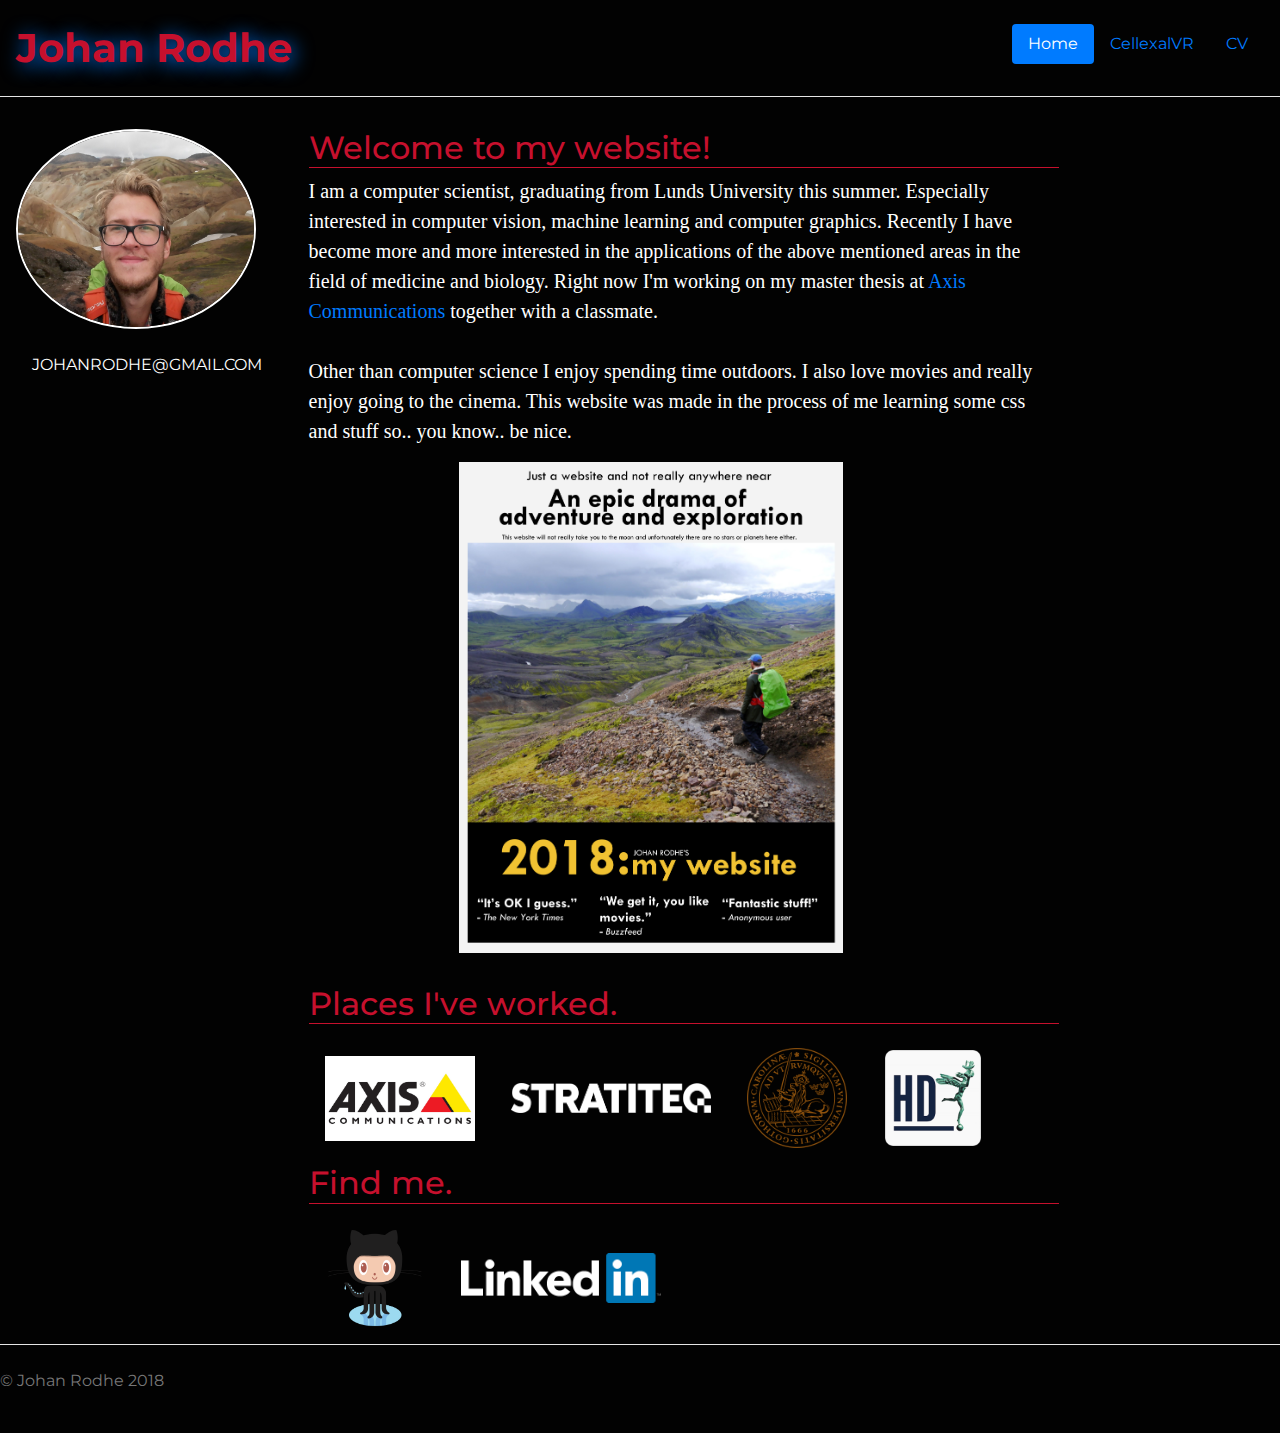
==== index.html @ 9bc7121b "font changes" ====
<!DOCTYPE html>
<html lang="en">
  <head>
    <meta charset="utf-8">
    <meta name="viewport" content="width=device-width, initial-scale=1, shrink-to-fit=no">
    <meta name="description" content="">
    <meta name="author" content="">
    <link rel="icon" href="../../favicon.ico">

    <title>Johan Rodhe</title>

    <!-- Bootstrap core CSS -->
    <link href="css/bootstrap.min.css" rel="stylesheet">

    <link href="https://fonts.googleapis.com/css?family=Montserrat" rel="stylesheet">

    <!-- Custom styles for this template -->
    <link href="css/narrow-jumbotron.css" rel="stylesheet">
  </head>

  <body>
      <div class="header clearfix">
        <nav id="head">
          <ul class="nav nav-pills float-right">
            <li class="nav-item">
              <a class="nav-link active" href="#">Home <span class="sr-only">(current)</span></a>
            </li>
            <li class="nav-item">
              <a class="nav-link" href="cellexal.html">CellexalVR</a>
            </li>
           <li class="nav-item">
              <a class="nav-link" href="#">CV</a>
            </li>
          </ul>
        </nav>
        <h1 id="h-name">Johan Rodhe</h1>
      </div>

    <div class="container">
	    <div class="row">
      <div class="col-3">
	      <img id="avatar" src="images/bild1.jpg" height=200 width=240>
	      <br>
	      <br>
	<p style="margin-left: 1rem;" >JOHANRODHE@GMAIL.COM</p>
      </div>
      <div class="col-8">
        <h2 id="h-subheading">Welcome to my website!</h2>
        <p class="lead">I am a computer scientist, graduating from Lunds University this summer. Especially interested in computer vision, machine learning and computer graphics. 
	Recently I have become more and more interested in the applications of the above mentioned areas in the field of medicine and biology. 
	Right now I'm working on my master thesis at <a href="https://www.axis.com/se/sv/">Axis Communications</a> together with a classmate. 
	<br>
	<br>
	Other than computer science I enjoy spending time outdoors. I also love movies and really enjoy going to the cinema. 
	This website was made in the process of me learning some css and stuff so.. you know.. be nice.
	 </p>

	  <img id="poster" src="images/skojposter2.png" width=50%>
          <h2 id="h-subheading">Places I've worked.</h2>
	  <a href="https://www.axis.com/se/sv/">
	    <img class="work" src="images/axis-logo.jpg" height="85" width="150" href="https://www.axis.com/se/sv/">
	  </a>
	  <a href="https://www.stratiteq.com/">
	    <img class="work" src="images/Logotype_White.png" height="30" width="200" >
	  </a>
	  <a href="https://www.med.lu.se/english/bmc">
	    <img class="work" src="images/lu.png" height="100" width="100" >
	  </a>
	  <a href="https://www.hd.se/">
	    <img class="work" src="images/hd.png" height="100" width="100" >
	  </a>

          <h2 id="h-subheading">Find me.</h2>
	  <a href="https://github.com/JohanRodhe">
	    <img class="work" src="images/github.png" height="100" width="100" >
	  </a>
	  <a href="https://www.linkedin.com/in/johan-rodhe-225907138/">
	    <img class="work" src="images/linkedin.png" height="50" width="200" >
	  </a>
      </div>


      </div>
            </div>

      <footer class="footer">
        <p>&copy; Johan Rodhe 2018</p>
      </footer>

    </div> <!-- /container -->

    <!-- Bootstrap core JavaScript
    ================================================== -->
    <!-- Placed at the end of the document so the pages load faster -->
    <!-- IE10 viewport hack for Surface/desktop Windows 8 bug -->
    <script src="../../assets/js/ie10-viewport-bug-workaround.js"></script>
  </body>
</html>
---- css/narrow-jumbotron.css ----
/* Space out content a bit */
body {
  font-family: Montserrat;
  padding-top: 1.5rem;
  padding-bottom: 1.5rem;
  background-color: #020202;
  color: #ffffff;
}

/* Everything but the jumbotron gets side spacing for mobile first views */
.header,
.marketing,
.footer {
  padding-right: 1rem;
  padding-left: 1rem;
}

/* Custom page header */
.header {
  padding-bottom: 1rem;
  border-bottom: .05rem solid #e5e5e5;
}
/* Make the masthead heading the same height as the navigation */
.header h3 {
  margin-top: 0;
  margin-bottom: 0;
  line-height: 3rem;
}

.container {
  width: 100%;
  padding: 0;
  margin-left: 1rem;
}
/* Custom page footer */
.footer {
  padding-top: 1.5rem;
  color: #777;
  border-top: .05rem solid #e5e5e5;
}

/* Customize container */
@media (min-width: 48em) {
  .container {
  }
}
.container-narrow > hr {
  margin: 2rem 0;
}

/* Main marketing message and sign up button */
.jumbotron {
  text-align: center;
  border-bottom: .05rem solid #e5e5e5;
  background-color: #0d1013;
}
.jumbotron .btn {
  padding: .75rem 1.5rem;
  font-size: 1.5rem;
}

#h-name {
  color: rgb(198, 16, 45);
  margin-left: 1rem;
  text-shadow: 3px 3px 20px #077afb;
  font-weight: bold;
}
#h-subheading {
  color: rgb(198, 16, 45);
  border-bottom: .05rem solid rgb(198, 16, 45);
}

.lead {
  font-family: Lato;
}

#p-text {
  color: #ce6565;
}
#poster {
  width: 30vw;
  margin-right: 20%;
  margin-left: 20%;
  margin-bottom: 2rem;
}

#avatar {
  border-radius: 50%;
  border: solid 2px #ffffff;
}

#head {
  margin-right: 1rem;
}
.work {
  margin: 1rem;
}

#cell {
  margin-bottom: 4rem;
  margin-top 2rem;
  margin-left: 3rem;
  margin-right: 3rem;
}

/* Supporting marketing content */
.marketing {
  margin: 3rem 0;
}
.marketing p + h4 {
  margin-top: 1.5rem;
}

/* Responsive: Portrait tablets and up */
@media screen and (min-width: 48em) {
  /* Remove the padding we set earlier */
  .header,
  .marketing,
  .footer {
    padding-right: 0;
    padding-left: 0;
  }
  /* Space out the masthead */
  .header {
    margin-bottom: 2rem;
  }
  /* Remove the bottom border on the jumbotron for visual effect */
  .jumbotron {
    border-bottom: 0;
  }
}
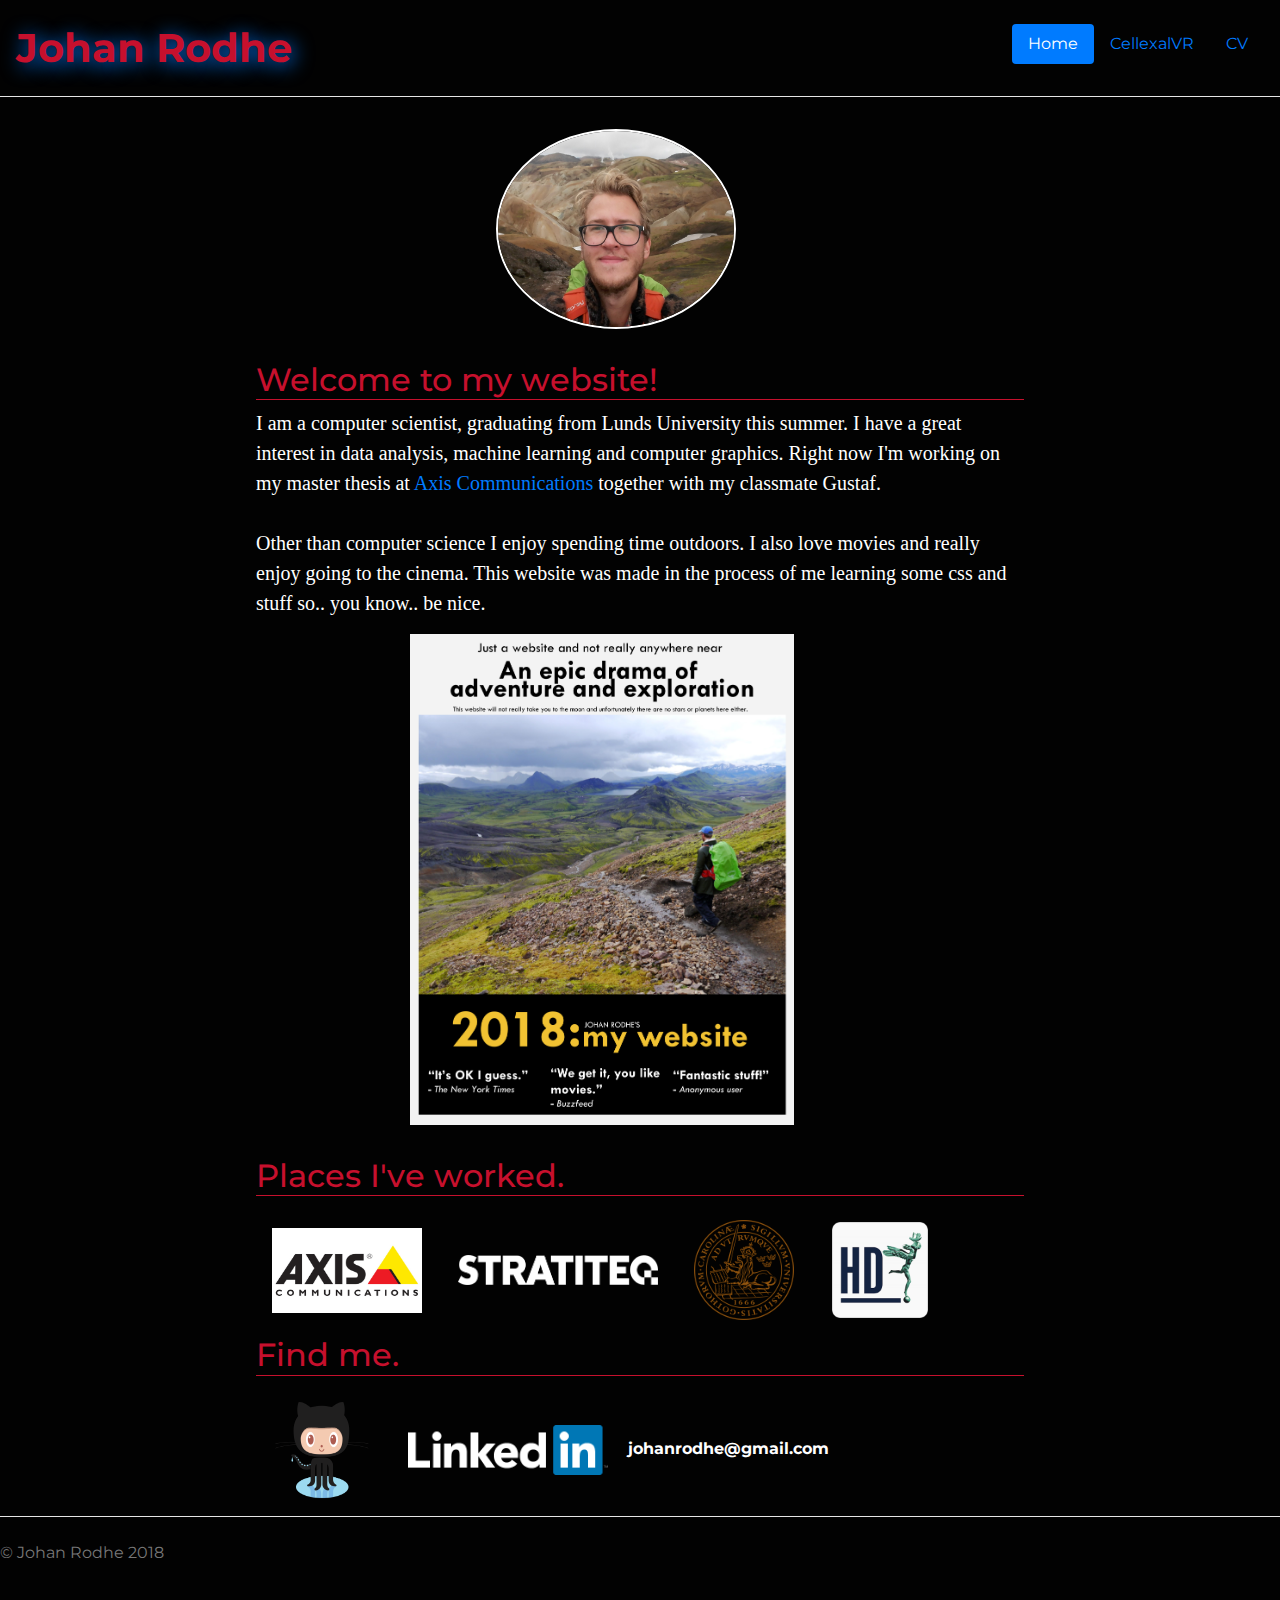
==== commit db9a450d: "avatar placement" ====
--- a/index.html
+++ b/index.html
@@ -37,18 +37,15 @@
       </div>
 
     <div class="container">
-	    <div class="row">
-      <div class="col-3">
-	      <img id="avatar" src="images/bild1.jpg" height=200 width=240>
+      <!---<div class="col-3">
 	      <br>
 	      <br>
 	<p style="margin-left: 1rem;" >JOHANRODHE@GMAIL.COM</p>
-      </div>
-      <div class="col-8">
+      </div>-->
+      <a href="images/bild1.jpg"><img id="avatar" src="images/bild1.jpg" height=200 width=240></a>
         <h2 id="h-subheading">Welcome to my website!</h2>
-        <p class="lead">I am a computer scientist, graduating from Lunds University this summer. Especially interested in computer vision, machine learning and computer graphics. 
-	Recently I have become more and more interested in the applications of the above mentioned areas in the field of medicine and biology. 
-	Right now I'm working on my master thesis at <a href="https://www.axis.com/se/sv/">Axis Communications</a> together with a classmate. 
+        <p class="lead">I am a computer scientist, graduating from Lunds University this summer. I have a great interest in data analysis, machine learning and computer graphics.  
+	Right now I'm working on my master thesis at <a href="https://www.axis.com/se/sv/">Axis Communications</a> together with my classmate Gustaf. 
 	<br>
 	<br>
 	Other than computer science I enjoy spending time outdoors. I also love movies and really enjoy going to the cinema. 
@@ -77,11 +74,10 @@
 	  <a href="https://www.linkedin.com/in/johan-rodhe-225907138/">
 	    <img class="work" src="images/linkedin.png" height="50" width="200" >
 	  </a>
-      </div>
+	    <a style="font-weight:bold; font-size: 1em;">johanrodhe@gmail.com</a>
 
 
-      </div>
-            </div>
+    </div>
 
       <footer class="footer">
         <p>&copy; Johan Rodhe 2018</p>
--- a/css/narrow-jumbotron.css
+++ b/css/narrow-jumbotron.css
@@ -28,9 +28,11 @@
 }
 
 .container {
-  width: 100%;
+  width: 50em;
   padding: 0;
-  margin-left: 1rem;
+  margin: auto;
+  padding-left: 1em;
+  padding-right: 1em; 
 }
 /* Custom page footer */
 .footer {
@@ -85,6 +87,10 @@
 }
 
 #avatar {
+  margin-top: 0em;
+  margin-right: 15em;
+  margin-bottom: 2em;
+  margin-left: 15em;
   border-radius: 50%;
   border: solid 2px #ffffff;
 }
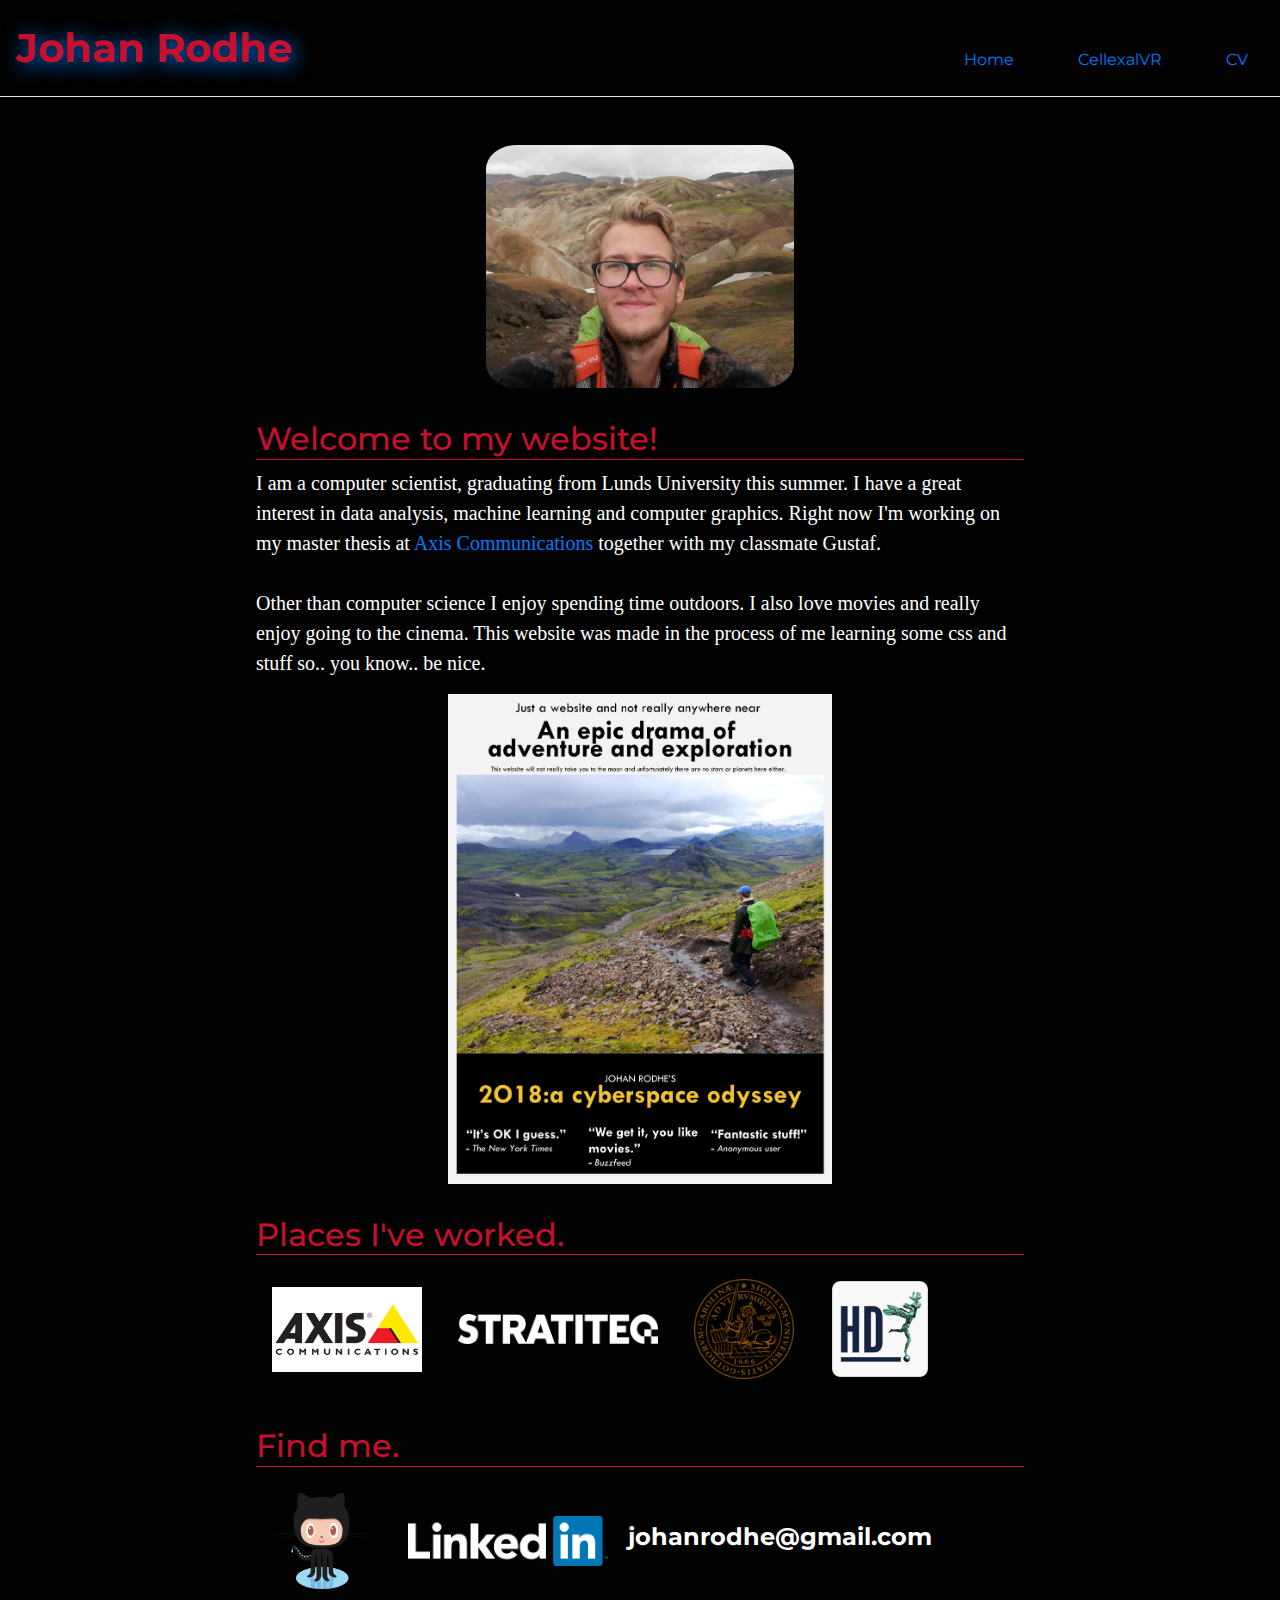
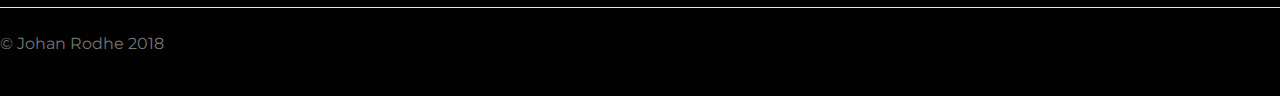
==== commit fe82508c: "responsive navbar and im sizing" ====
--- a/index.html
+++ b/index.html
@@ -19,20 +19,18 @@
   </head>
 
   <body>
-      <div class="header clearfix">
-        <nav id="head">
-          <ul class="nav nav-pills float-right">
-            <li class="nav-item">
+      <div class="header">
+          <ul class="nav">
+            <li class="relative">
               <a class="nav-link active" href="#">Home <span class="sr-only">(current)</span></a>
             </li>
-            <li class="nav-item">
+            <li class="relative">
               <a class="nav-link" href="cellexal.html">CellexalVR</a>
             </li>
-           <li class="nav-item">
+           <li class="relative">
               <a class="nav-link" href="#">CV</a>
             </li>
           </ul>
-        </nav>
         <h1 id="h-name">Johan Rodhe</h1>
       </div>
 
@@ -42,7 +40,7 @@
 	      <br>
 	<p style="margin-left: 1rem;" >JOHANRODHE@GMAIL.COM</p>
       </div>-->
-      <a href="images/bild1.jpg"><img id="avatar" src="images/bild1.jpg" height=200 width=240></a>
+      <a href="images/bild1.jpg"><img id="avatar" href="images/bild1.jpg" src="images/bild1.jpg" height=200 width=240></a>
         <h2 id="h-subheading">Welcome to my website!</h2>
         <p class="lead">I am a computer scientist, graduating from Lunds University this summer. I have a great interest in data analysis, machine learning and computer graphics.  
 	Right now I'm working on my master thesis at <a href="https://www.axis.com/se/sv/">Axis Communications</a> together with my classmate Gustaf. 
@@ -52,7 +50,7 @@
 	This website was made in the process of me learning some css and stuff so.. you know.. be nice.
 	 </p>
 
-	  <img id="poster" src="images/skojposter2.png" width=50%>
+	 <a href="images/skojposter.png"><img id="poster" src="images/skojposter.png" width=50%></a>
           <h2 id="h-subheading">Places I've worked.</h2>
 	  <a href="https://www.axis.com/se/sv/">
 	    <img class="work" src="images/axis-logo.jpg" height="85" width="150" href="https://www.axis.com/se/sv/">
@@ -74,7 +72,7 @@
 	  <a href="https://www.linkedin.com/in/johan-rodhe-225907138/">
 	    <img class="work" src="images/linkedin.png" height="50" width="200" >
 	  </a>
-	    <a style="font-weight:bold; font-size: 1em;">johanrodhe@gmail.com</a>
+	    <a style="font-weight:bold; font-size: 1.5em;">johanrodhe@gmail.com</a>
 
 
     </div>
--- a/css/narrow-jumbotron.css
+++ b/css/narrow-jumbotron.css
@@ -19,6 +19,7 @@
 .header {
   padding-bottom: 1rem;
   border-bottom: .05rem solid #e5e5e5;
+  display: block;
 }
 /* Make the masthead heading the same height as the navigation */
 .header h3 {
@@ -27,12 +28,14 @@
   line-height: 3rem;
 }
 
+
 .container {
-  width: 50em;
-  padding: 0;
-  margin: auto;
+  overflow: hidden;
+  margin-left: auto;
+  margin-right: auto;
   padding-left: 1em;
   padding-right: 1em; 
+  max-width: 50em;
 }
 /* Custom page footer */
 .footer {
@@ -41,25 +44,25 @@
   border-top: .05rem solid #e5e5e5;
 }
 
-/* Customize container */
-@media (min-width: 48em) {
-  .container {
-  }
-}
-.container-narrow > hr {
-  margin: 2rem 0;
+ul.nav {
+  max-width:47em;
+  font-family: 'Montserrat', monospace;
+  list-style-type:none;
+  margin:0em auto;
+  padding:0em;
+  float: right;
 }
 
-/* Main marketing message and sign up button */
-.jumbotron {
-  text-align: center;
-  border-bottom: .05rem solid #e5e5e5;
-  background-color: #0d1013;
+ul.nav li:hover {
+  background: rgba(0, 85, 221, 0.25);
 }
-.jumbotron .btn {
-  padding: .75rem 1.5rem;
-  font-size: 1.5rem;
+ul.nav li{
+  float:left;
+  padding:1em 1em 1em 1em;
 }
+
+
+
 
 #h-name {
   color: rgb(198, 16, 45);
@@ -70,6 +73,7 @@
 #h-subheading {
   color: rgb(198, 16, 45);
   border-bottom: .05rem solid rgb(198, 16, 45);
+  margin-top: 1em;
 }
 
 .lead {
@@ -80,19 +84,26 @@
   color: #ce6565;
 }
 #poster {
-  width: 30vw;
-  margin-right: 20%;
-  margin-left: 20%;
+  display: block;
+  width: 50%;
+  margin-right: auto;
+  margin-left: auto;
   margin-bottom: 2rem;
 }
 
 #avatar {
-  margin-top: 0em;
-  margin-right: 15em;
-  margin-bottom: 2em;
-  margin-left: 15em;
-  border-radius: 50%;
-  border: solid 2px #ffffff;
+  display: block;
+  margin-left: auto;
+  margin-right: auto;
+  margin-top: 1em;
+  width: 40%;
+  height: 55%;
+  border-radius: 10%;
+}
+
+.relative {
+  position: relative;
+  float: left;
 }
 
 #head {
@@ -103,10 +114,11 @@
 }
 
 #cell {
+  display: block;
   margin-bottom: 4rem;
   margin-top 2rem;
-  margin-left: 3rem;
-  margin-right: 3rem;
+  margin-left: auto;
+  margin-right: auto;
 }
 
 /* Supporting marketing content */
@@ -135,3 +147,26 @@
     border-bottom: 0;
   }
 }
+
+@media (max-width: 580px) {
+  ul.nav{
+    padding:0em;
+    margin-bottom: 1em;
+    float: left;
+  }
+  ul.nav li {
+    box-sizing:border-box;
+    width:100%;
+    margin:0em 0em;
+    padding: 1em 1em;
+    font-size:1em;
+    border-bottom: 1px #007bff solid;
+  }
+  #avatar {
+    width: 80%;
+    height 90%;
+  }
+  #poster {
+    width: 100%;
+  }  
+}
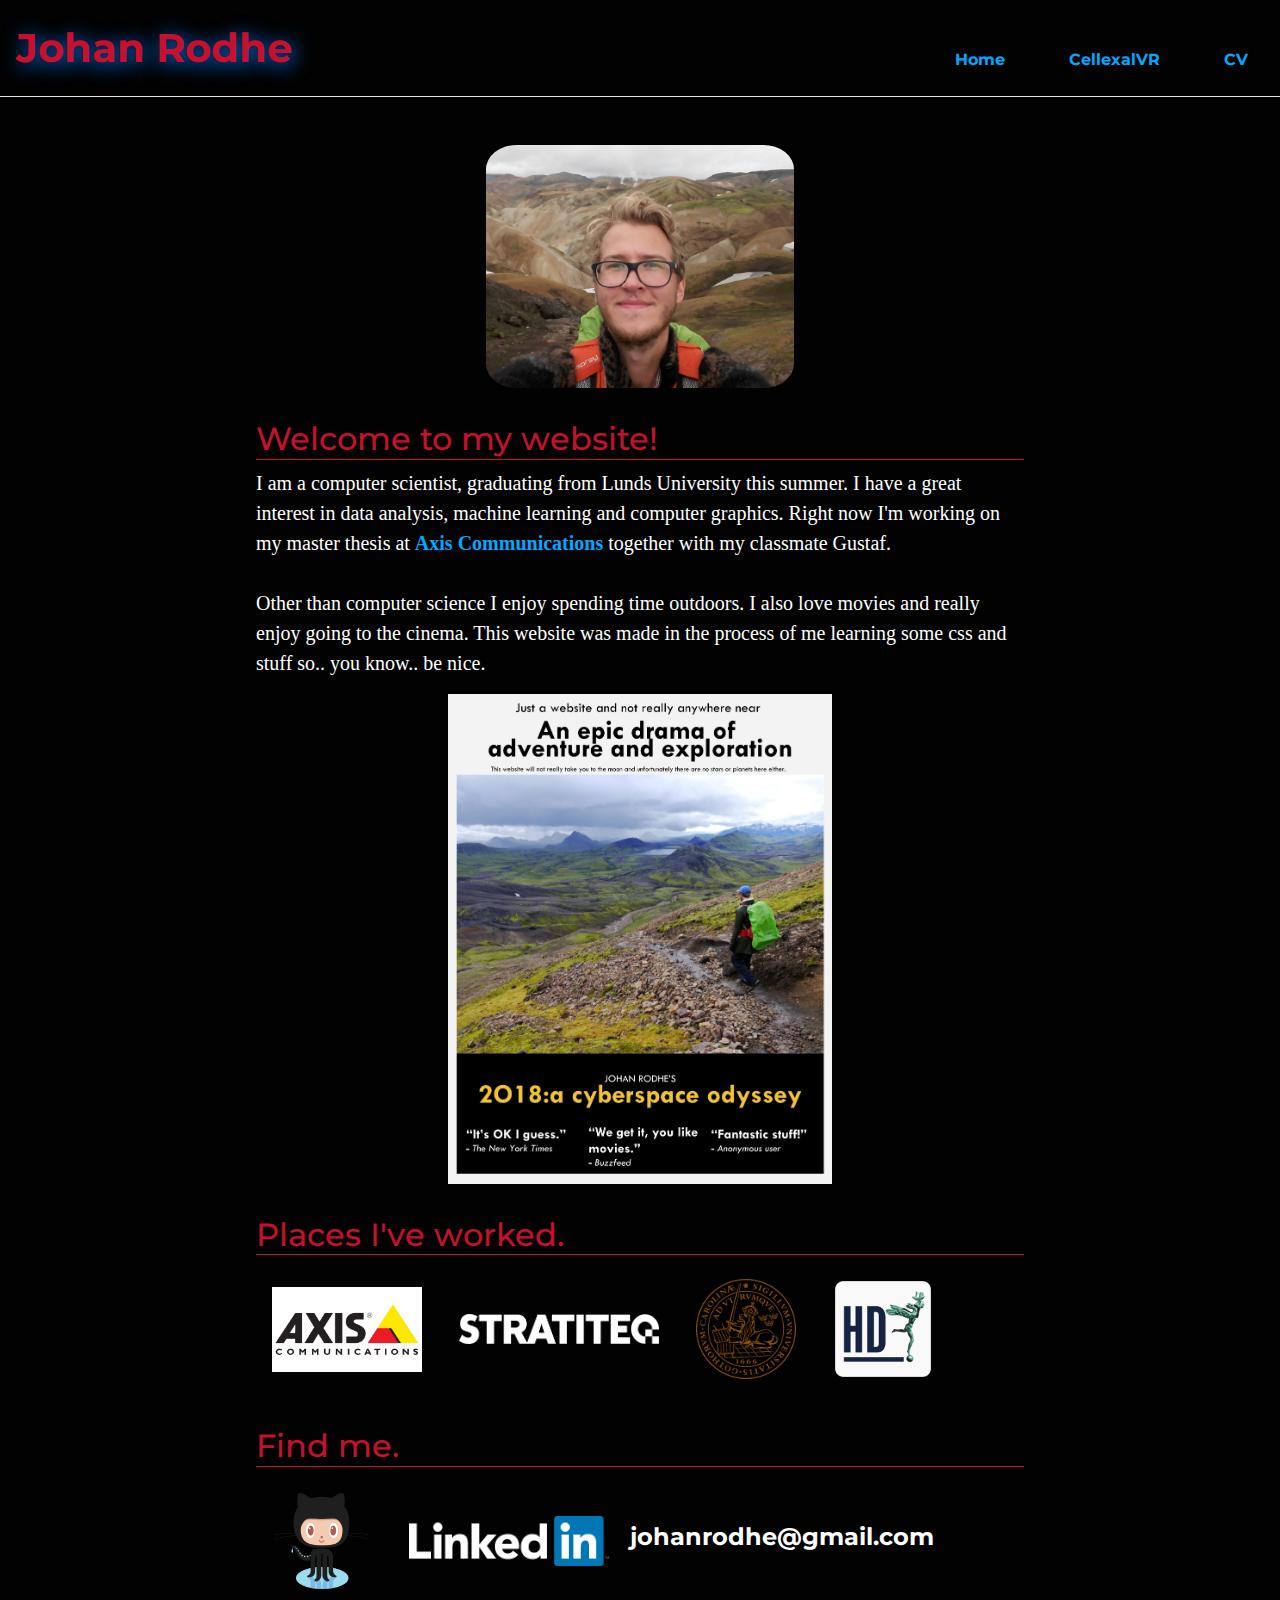
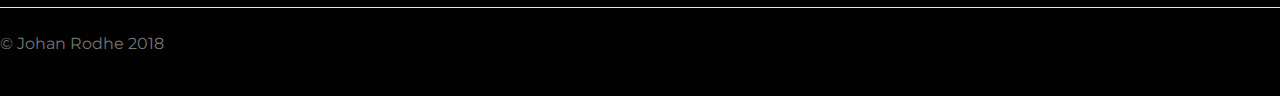
==== commit f9f04bdb: "color changes" ====
--- a/index.html
+++ b/index.html
@@ -15,14 +15,14 @@
     <link href="https://fonts.googleapis.com/css?family=Montserrat" rel="stylesheet">
 
     <!-- Custom styles for this template -->
-    <link href="css/narrow-jumbotron.css" rel="stylesheet">
+    <link href="css/base.css" rel="stylesheet">
   </head>
 
   <body>
       <div class="header">
           <ul class="nav">
             <li class="relative">
-              <a class="nav-link active" href="#">Home <span class="sr-only">(current)</span></a>
+              <a class="nav-link" href="#">Home<span class="sr-only">(current)</span></a>
             </li>
             <li class="relative">
               <a class="nav-link" href="cellexal.html">CellexalVR</a>
@@ -35,12 +35,7 @@
       </div>
 
     <div class="container">
-      <!---<div class="col-3">
-	      <br>
-	      <br>
-	<p style="margin-left: 1rem;" >JOHANRODHE@GMAIL.COM</p>
-      </div>-->
-      <a href="images/bild1.jpg"><img id="avatar" href="images/bild1.jpg" src="images/bild1.jpg" height=200 width=240></a>
+    <a href="images/bild1.jpg"><img id="avatar" href="images/bild1.jpg" src="images/bild1.jpg" height=200 width=240></a>
         <h2 id="h-subheading">Welcome to my website!</h2>
         <p class="lead">I am a computer scientist, graduating from Lunds University this summer. I have a great interest in data analysis, machine learning and computer graphics.  
 	Right now I'm working on my master thesis at <a href="https://www.axis.com/se/sv/">Axis Communications</a> together with my classmate Gustaf. 
--- a/css/base.css
+++ b/css/base.css
@@ -0,0 +1,180 @@
+/* Space out content a bit */
+body {
+  font-family: Montserrat;
+  padding-top: 1.5rem;
+  padding-bottom: 1.5rem;
+  background-color: #020202;
+  color: #ffffff;
+}
+
+a {
+  font-weight: bold;
+  color: #00a9ff;
+  text-decoration: none;
+  background-color; transparent;
+}
+
+
+/* Everything but the jumbotron gets side spacing for mobile first views */
+.header,
+.marketing,
+.footer {
+  padding-right: 1rem;
+  padding-left: 1rem;
+}
+
+/* Custom page header */
+.header {
+  padding-bottom: 1rem;
+  border-bottom: .05rem solid #e5e5e5;
+  display: block;
+}
+/* Make the masthead heading the same height as the navigation */
+.header h3 {
+  margin-top: 0;
+  margin-bottom: 0;
+  line-height: 3rem;
+}
+
+
+.container {
+  overflow: hidden;
+  margin-left: auto;
+  margin-right: auto;
+  padding-left: 1em;
+  padding-right: 1em; 
+  max-width: 50em;
+}
+/* Custom page footer */
+.footer {
+  padding-top: 1.5rem;
+  color: #777;
+  border-top: .05rem solid #e5e5e5;
+}
+
+ul.nav {
+  max-width:47em;
+  font-family: 'Montserrat', monospace;
+  list-style-type:none;
+  margin:0em auto;
+  padding:0em;
+  float: right;
+}
+
+ul.nav li:hover {
+  background: rgba(0, 85, 221, 0.25);
+}
+ul.nav li{
+  float:left;
+  padding:1em 1em 1em 1em;
+}
+
+
+
+
+#h-name {
+  color: rgb(198, 16, 45);
+  margin-left: 1rem;
+  text-shadow: 3px 3px 20px #077afb;
+  font-weight: bold;
+}
+#h-subheading {
+  color: rgb(198, 16, 45);
+  border-bottom: .05rem solid rgb(198, 16, 45);
+  margin-top: 1em;
+}
+
+.lead {
+  font-family: Lato;
+}
+
+#p-text {
+  color: #ce6565;
+}
+#poster {
+  display: block;
+  width: 50%;
+  margin-right: auto;
+  margin-left: auto;
+  margin-bottom: 2rem;
+}
+
+#avatar {
+  display: block;
+  margin-left: auto;
+  margin-right: auto;
+  margin-top: 1em;
+  width: 40%;
+  height: 55%;
+  border-radius: 10%;
+}
+
+.relative {
+  position: relative;
+  float: left;
+}
+
+#head {
+  margin-right: 1rem;
+}
+.work {
+  margin: 1rem;
+}
+
+#cell {
+  display: block;
+  margin-bottom: 4rem;
+  margin-top 2rem;
+  margin-left: auto;
+  margin-right: auto;
+}
+
+/* Supporting marketing content */
+.marketing {
+  margin: 3rem 0;
+}
+.marketing p + h4 {
+  margin-top: 1.5rem;
+}
+
+/* Responsive: Portrait tablets and up */
+@media screen and (min-width: 48em) {
+  /* Remove the padding we set earlier */
+  .header,
+  .marketing,
+  .footer {
+    padding-right: 0;
+    padding-left: 0;
+  }
+  /* Space out the masthead */
+  .header {
+    margin-bottom: 2rem;
+  }
+  /* Remove the bottom border on the jumbotron for visual effect */
+  .jumbotron {
+    border-bottom: 0;
+  }
+}
+
+@media (max-width: 580px) {
+  ul.nav{
+    padding:0em;
+    margin-bottom: 1em;
+    float: left;
+  }
+  ul.nav li {
+    box-sizing:border-box;
+    width:100%;
+    margin:0em 0em;
+    padding: 1em 1em;
+    font-size:1em;
+    border-bottom: 1px #007bff solid;
+  }
+  #avatar {
+    width: 80%;
+    height 90%;
+  }
+  #poster {
+    width: 100%;
+  }  
+}
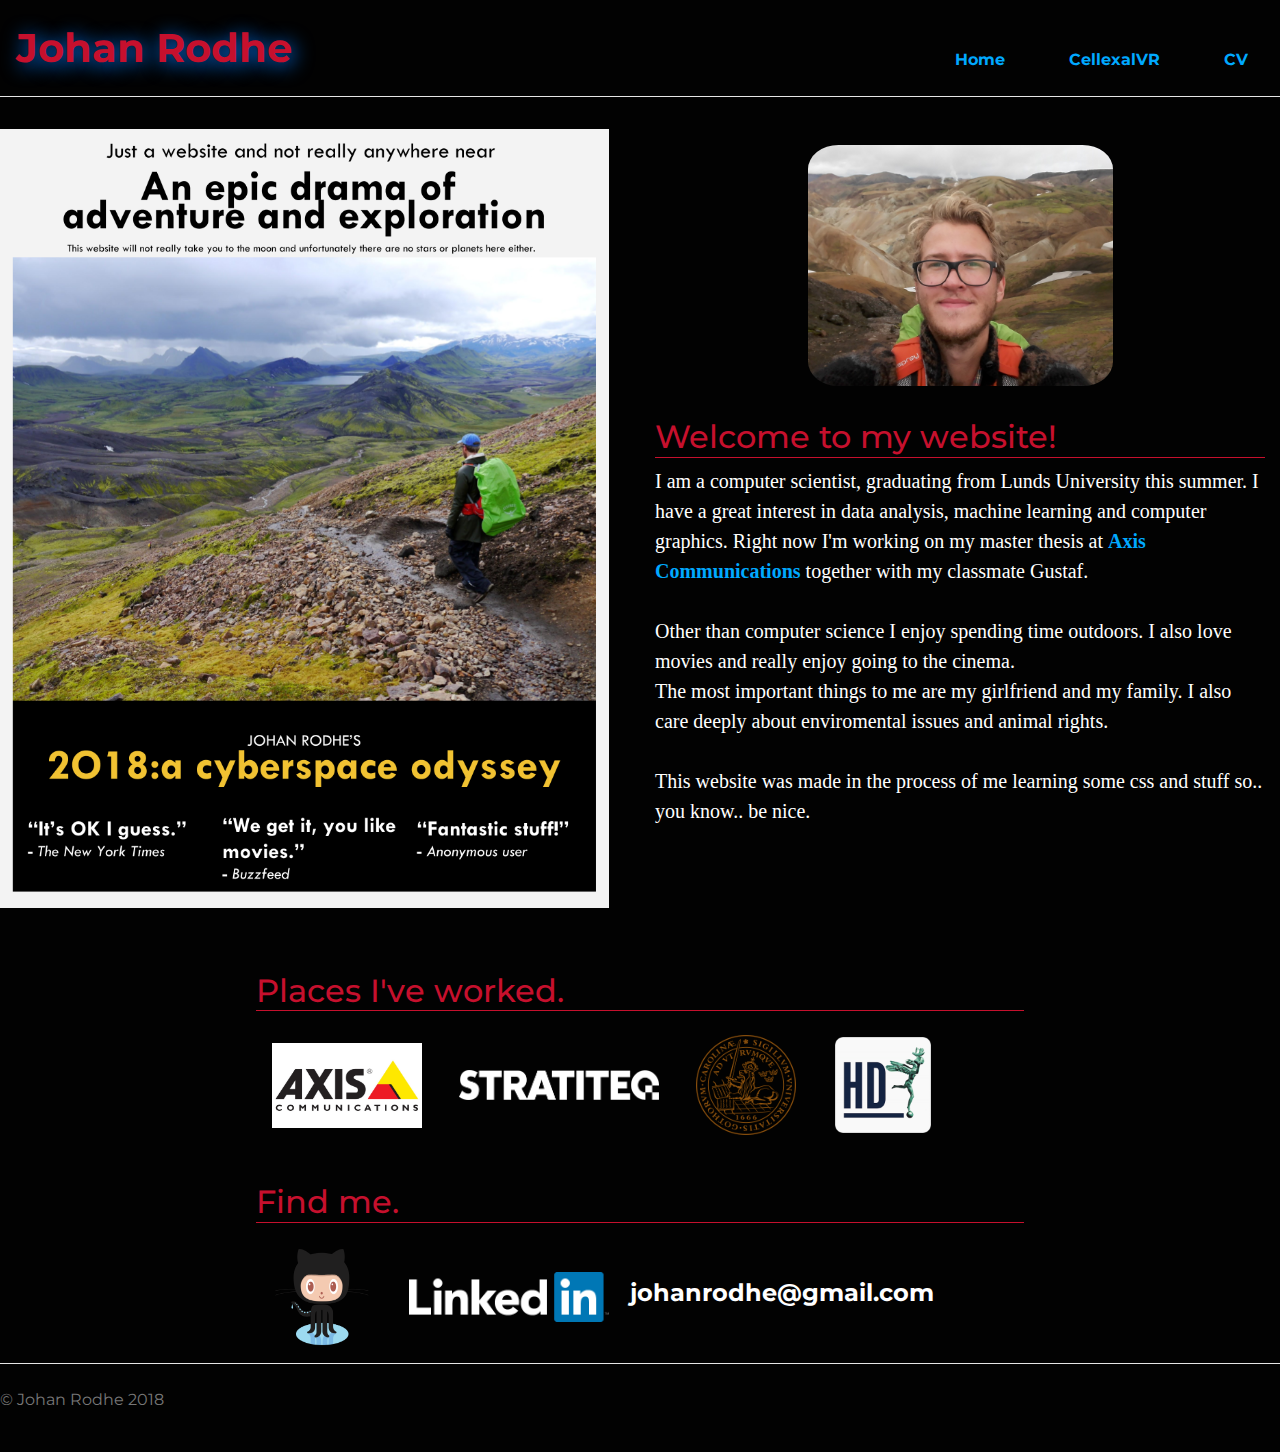
==== commit edd6b55c: "layout changes" ====
--- a/index.html
+++ b/index.html
@@ -33,20 +33,32 @@
           </ul>
         <h1 id="h-name">Johan Rodhe</h1>
       </div>
-
-    <div class="container">
-    <a href="images/bild1.jpg"><img id="avatar" href="images/bild1.jpg" src="images/bild1.jpg" height=200 width=240></a>
+    <div class="container-fluid">
+    <div class="row">
+    <div class="col-6">
+	    <img id="poster" src="images/skojposter.png" href="images/skojposter.png">
+    </div>
+    <div class="col-6">
+    <a href="images/bild1.jpg"><img id="avatar" href="images/bild1.jpg" src="images/bild1.jpg"></a>
         <h2 id="h-subheading">Welcome to my website!</h2>
         <p class="lead">I am a computer scientist, graduating from Lunds University this summer. I have a great interest in data analysis, machine learning and computer graphics.  
 	Right now I'm working on my master thesis at <a href="https://www.axis.com/se/sv/">Axis Communications</a> together with my classmate Gustaf. 
 	<br>
 	<br>
-	Other than computer science I enjoy spending time outdoors. I also love movies and really enjoy going to the cinema. 
-	This website was made in the process of me learning some css and stuff so.. you know.. be nice.
-	 </p>
+	Other than computer science I enjoy spending time outdoors. I also love movies and really enjoy going to the cinema. <br>
+	The most important things to me are my girlfriend and my family. 
+I also care deeply about enviromental issues and animal rights. 	<br>
+	<br>
+ This website was made in the process of me learning some css and stuff so.. you know.. be nice.
+	</p>
 
-	 <a href="images/skojposter.png"><img id="poster" src="images/skojposter.png" width=50%></a>
-          <h2 id="h-subheading">Places I've worked.</h2>
+    </div>
+    </div>
+    </div>
+    <div class="container">
+    <div class="row">
+    <div class="col-12">
+              <h2 id="h-subheading">Places I've worked.</h2>
 	  <a href="https://www.axis.com/se/sv/">
 	    <img class="work" src="images/axis-logo.jpg" height="85" width="150" href="https://www.axis.com/se/sv/">
 	  </a>
@@ -69,8 +81,10 @@
 	  </a>
 	    <a style="font-weight:bold; font-size: 1.5em;">johanrodhe@gmail.com</a>
 
+    </div>
+    </div>
+    </div>
 
-    </div>
 
       <footer class="footer">
         <p>&copy; Johan Rodhe 2018</p>
--- a/css/base.css
+++ b/css/base.css
@@ -93,9 +93,9 @@
 }
 #poster {
   display: block;
-  width: 50%;
+  width: 100%;
   margin-right: auto;
-  margin-left: auto;
+  margin-left: -1em;
   margin-bottom: 2rem;
 }
 
@@ -104,8 +104,7 @@
   margin-left: auto;
   margin-right: auto;
   margin-top: 1em;
-  width: 40%;
-  height: 55%;
+  width: 50%;
   border-radius: 10%;
 }
 
@@ -168,7 +167,7 @@
     margin:0em 0em;
     padding: 1em 1em;
     font-size:1em;
-    border-bottom: 1px #007bff solid;
+    border-bottom: 1px #00a9ff solid;
   }
   #avatar {
     width: 80%;
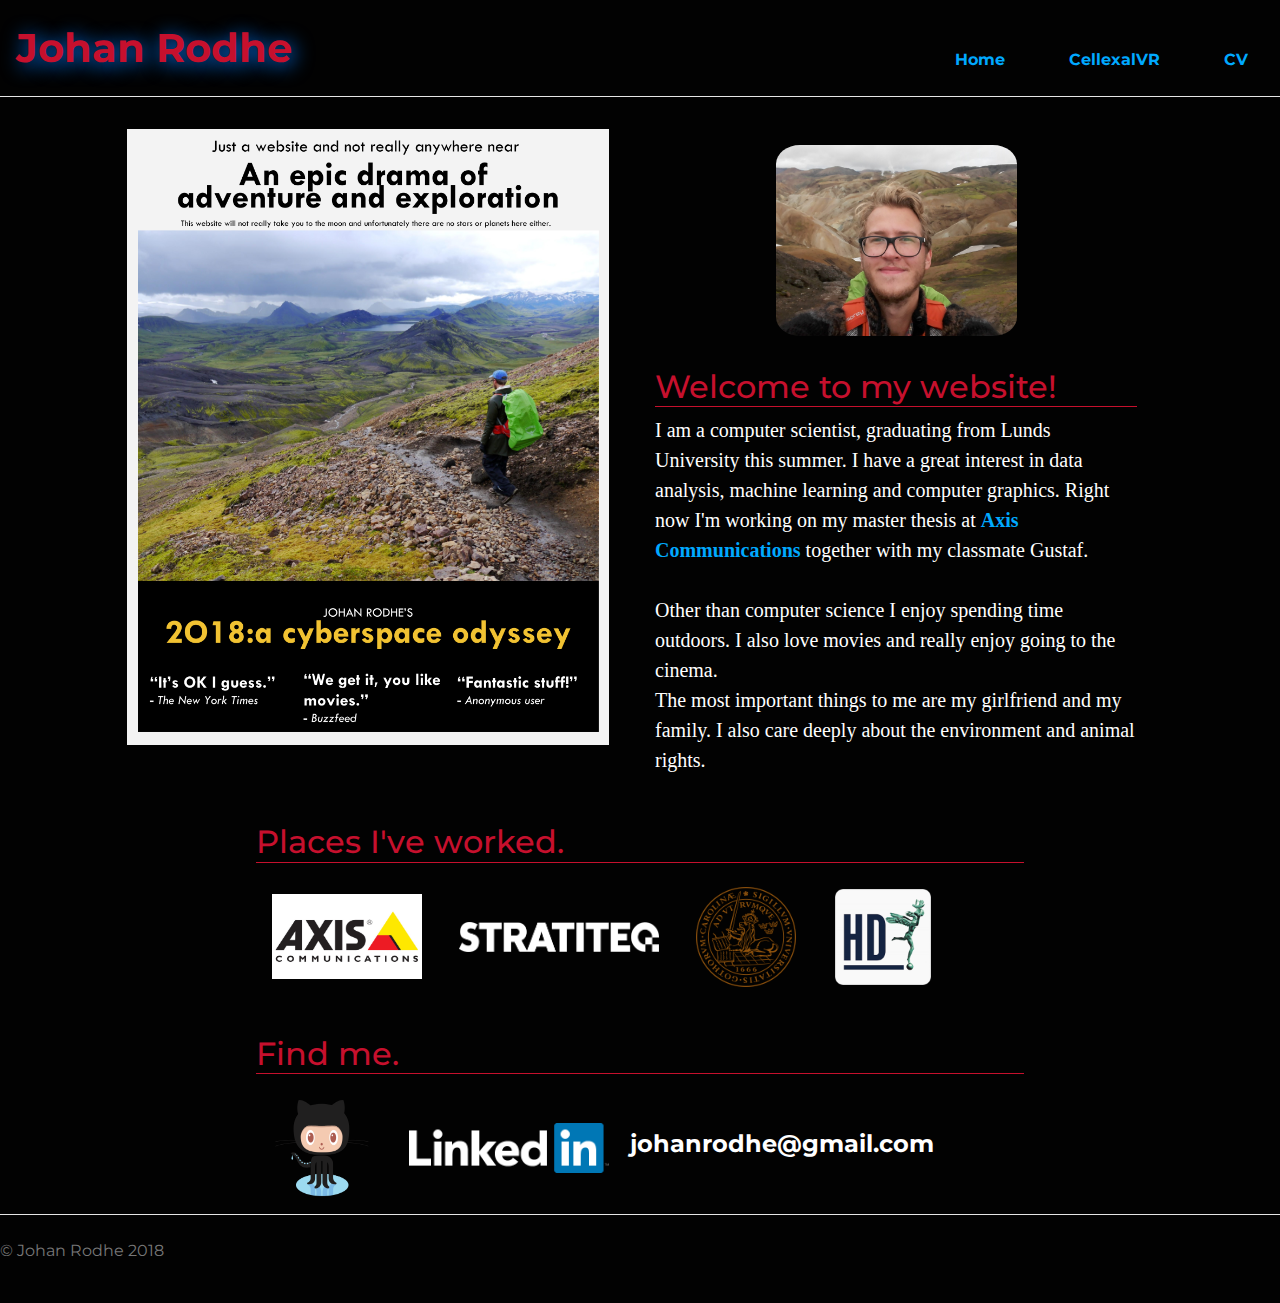
==== commit f1401b31: "some responsivity and download link" ====
--- a/index.html
+++ b/index.html
@@ -28,17 +28,17 @@
               <a class="nav-link" href="cellexal.html">CellexalVR</a>
             </li>
            <li class="relative">
-              <a class="nav-link" href="#">CV</a>
+              <a class="nav-link" href="JohanRodhe_CV_eng.pdf" download>CV</a>
             </li>
           </ul>
         <h1 id="h-name">Johan Rodhe</h1>
       </div>
     <div class="container-fluid">
     <div class="row">
-    <div class="col-6">
+    <div class="col-md-6">
 	    <img id="poster" src="images/skojposter.png" href="images/skojposter.png">
     </div>
-    <div class="col-6">
+    <div class="col-md-6">
     <a href="images/bild1.jpg"><img id="avatar" href="images/bild1.jpg" src="images/bild1.jpg"></a>
         <h2 id="h-subheading">Welcome to my website!</h2>
         <p class="lead">I am a computer scientist, graduating from Lunds University this summer. I have a great interest in data analysis, machine learning and computer graphics.  
@@ -47,9 +47,7 @@
 	<br>
 	Other than computer science I enjoy spending time outdoors. I also love movies and really enjoy going to the cinema. <br>
 	The most important things to me are my girlfriend and my family. 
-I also care deeply about enviromental issues and animal rights. 	<br>
-	<br>
- This website was made in the process of me learning some css and stuff so.. you know.. be nice.
+I also care deeply about the environment and animal rights. 	<br>
 	</p>
 
     </div>
@@ -57,7 +55,7 @@
     </div>
     <div class="container">
     <div class="row">
-    <div class="col-12">
+    <div class="col-md-12">
               <h2 id="h-subheading">Places I've worked.</h2>
 	  <a href="https://www.axis.com/se/sv/">
 	    <img class="work" src="images/axis-logo.jpg" height="85" width="150" href="https://www.axis.com/se/sv/">
--- a/css/base.css
+++ b/css/base.css
@@ -36,6 +36,10 @@
   line-height: 3rem;
 }
 
+.container-fluid {
+  max-width: 1400px;
+  width: 80%;
+}
 
 .container {
   overflow: hidden;
@@ -155,7 +159,7 @@
   }
 }
 
-@media (max-width: 580px) {
+@media (max-width: 480px) {
   ul.nav{
     padding:0em;
     margin-bottom: 1em;
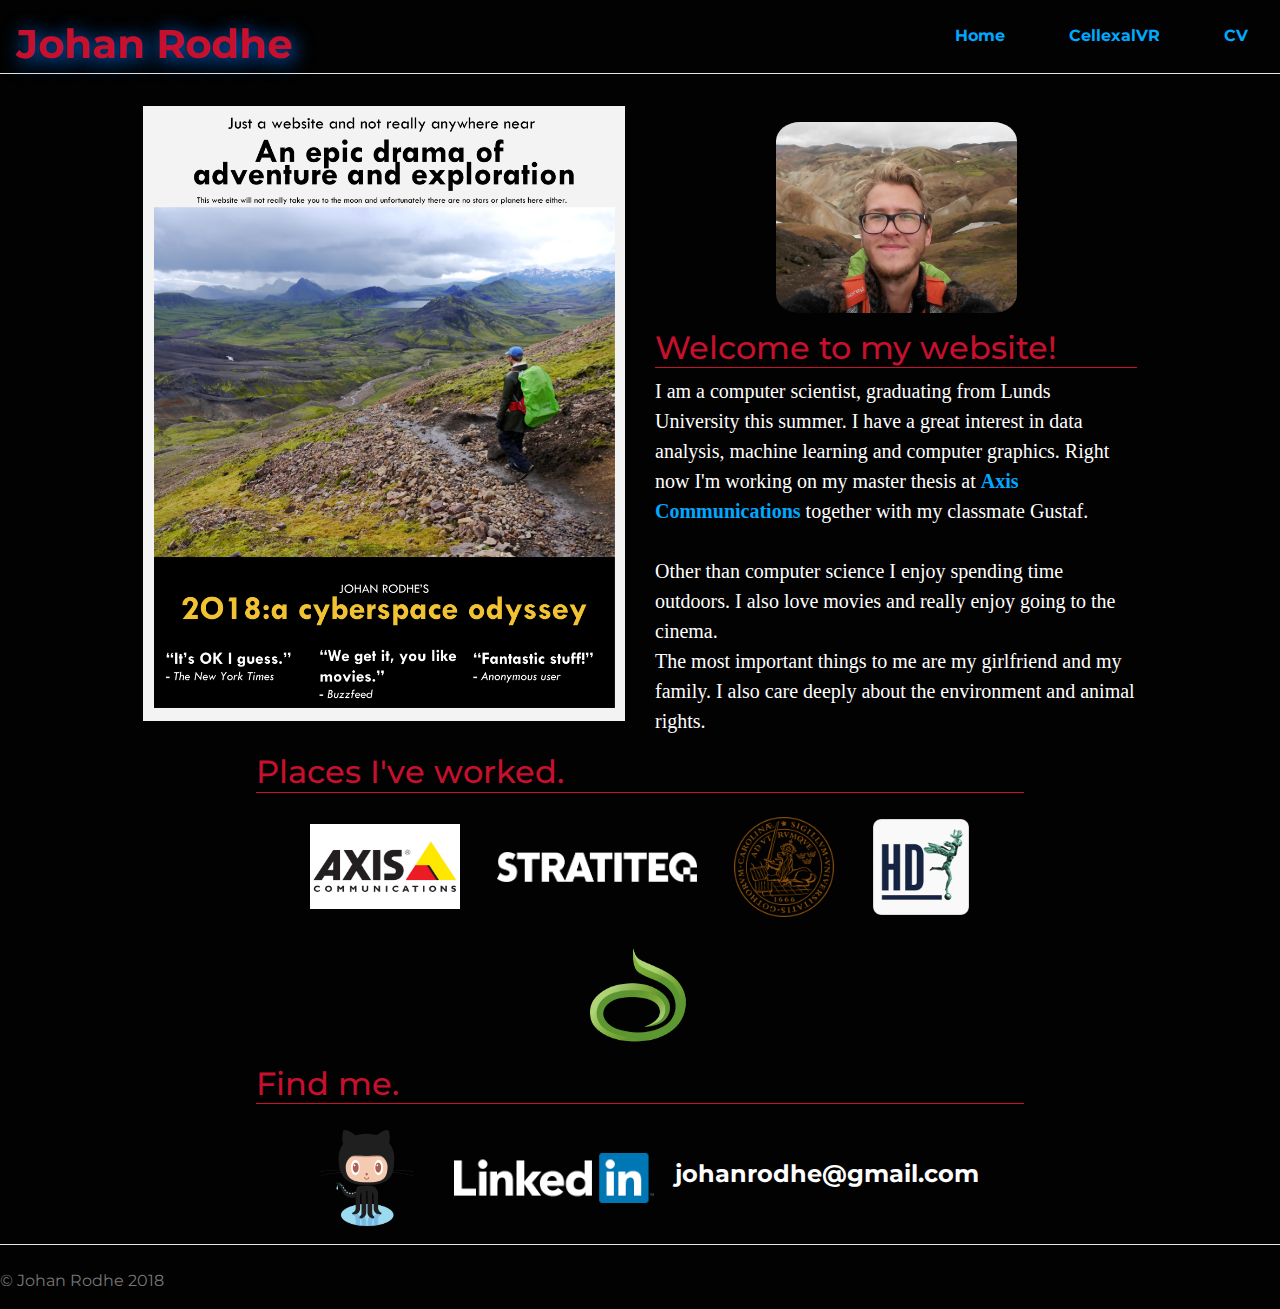
==== commit 976d8ae2: "alignment fixes" ====
--- a/index.html
+++ b/index.html
@@ -28,14 +28,14 @@
               <a class="nav-link" href="cellexal.html">CellexalVR</a>
             </li>
            <li class="relative">
-              <a class="nav-link" href="JohanRodhe_CV_eng.pdf" download>CV</a>
+              <a class="nav-link" href="JohanRodhe_CV_eng.pdf" target="_blank">CV</a>
             </li>
           </ul>
-        <h1 id="h-name">Johan Rodhe</h1>
+	<h1 id="h-name">Johan Rodhe</h1>
       </div>
     <div class="container-fluid">
     <div class="row">
-    <div class="col-md-6">
+    <div class="col-md-6 col-12">
 	    <img id="poster" src="images/skojposter.png" href="images/skojposter.png">
     </div>
     <div class="col-md-6">
@@ -57,6 +57,7 @@
     <div class="row">
     <div class="col-md-12">
               <h2 id="h-subheading">Places I've worked.</h2>
+	  <div id="logos">
 	  <a href="https://www.axis.com/se/sv/">
 	    <img class="work" src="images/axis-logo.jpg" height="85" width="150" href="https://www.axis.com/se/sv/">
 	  </a>
@@ -69,8 +70,13 @@
 	  <a href="https://www.hd.se/">
 	    <img class="work" src="images/hd.png" height="100" width="100" >
 	  </a>
+	  <a href="https://www.hd.se/">
+	    <img class="work" src="images/Lantmannen_logo.png" height="100" width="100" >
+	  </a>
+	  </div>
 
           <h2 id="h-subheading">Find me.</h2>
+	  <div id="logos">
 	  <a href="https://github.com/JohanRodhe">
 	    <img class="work" src="images/github.png" height="100" width="100" >
 	  </a>
@@ -78,6 +84,7 @@
 	    <img class="work" src="images/linkedin.png" height="50" width="200" >
 	  </a>
 	    <a style="font-weight:bold; font-size: 1.5em;">johanrodhe@gmail.com</a>
+	  </div>
 
     </div>
     </div>
--- a/css/base.css
+++ b/css/base.css
@@ -1,8 +1,6 @@
 /* Space out content a bit */
 body {
   font-family: Montserrat;
-  padding-top: 1.5rem;
-  padding-bottom: 1.5rem;
   background-color: #020202;
   color: #ffffff;
 }
@@ -25,7 +23,7 @@
 
 /* Custom page header */
 .header {
-  padding-bottom: 1rem;
+  padding-bottom: 0.3em;
   border-bottom: .05rem solid #e5e5e5;
   display: block;
 }
@@ -74,18 +72,22 @@
 }
 
 
-
+#logos {
+  text-align: center;
+}
 
 #h-name {
   color: rgb(198, 16, 45);
   margin-left: 1rem;
   text-shadow: 3px 3px 20px #077afb;
   font-weight: bold;
+  padding-top: 0.5em;
+  margin-bottom: 0px;
 }
 #h-subheading {
   color: rgb(198, 16, 45);
   border-bottom: .05rem solid rgb(198, 16, 45);
-  margin-top: 1em;
+  margin-top: 0px;
 }
 
 .lead {
@@ -99,7 +101,6 @@
   display: block;
   width: 100%;
   margin-right: auto;
-  margin-left: -1em;
   margin-bottom: 2rem;
 }
 
@@ -108,6 +109,7 @@
   margin-left: auto;
   margin-right: auto;
   margin-top: 1em;
+  margin-bottom: 1em;
   width: 50%;
   border-radius: 10%;
 }
@@ -160,6 +162,19 @@
 }
 
 @media (max-width: 480px) {
+  .container-fluid {
+    width: 100%;
+  }
+  
+  .header {
+    padding-right: 0px;
+    padding-left: 0px;
+    padding-bottom: 1em;
+  }
+  #h-subheading {
+    margin-top: 1em;
+  }
+
   ul.nav{
     padding:0em;
     margin-bottom: 1em;
@@ -180,4 +195,8 @@
   #poster {
     width: 100%;
   }  
-}
+  .col-12 {
+    padding-right: 0px;
+    padding-left: 0px;
+  }
+}
